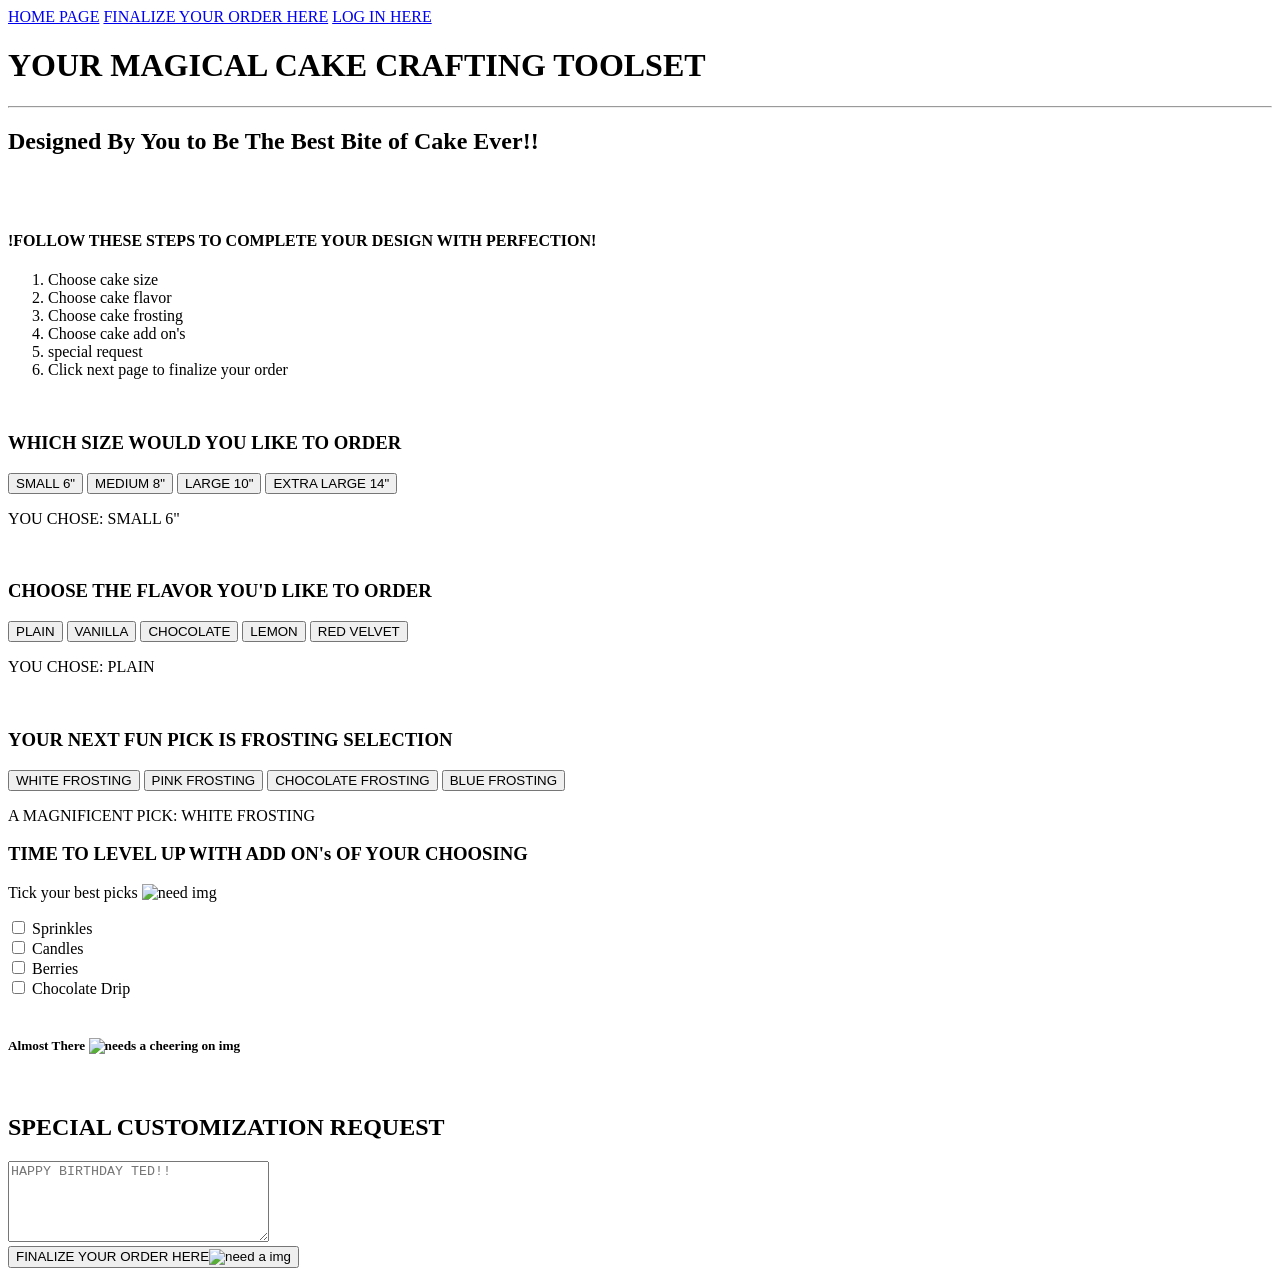
==== cake_design_setup.html @ e2c72420 "edits" ====
<!DOCTYPE html>
<html lang="en">
<head>
    <meta charset="UTF-8">
    <meta name="viewport" content="width=device-width, initial-scale=1.0">
    <title>Design Your Cake TOOLSET</title>
    <link rel="stylesheet" href="styles.css/stylesheet.css"/>
</head>
    <body>
<header>
        <nav>
            <a href="index_home_page.html">HOME PAGE</a>
            <a href="order_finalization.html">FINALIZE YOUR ORDER HERE</a>
            <a href="login_page.html">LOG IN HERE</a>
        </nav>
</header>
        <h1>YOUR MAGICAL CAKE CRAFTING TOOLSET</h1>
    <hr/>
    <h2>Designed By You to Be The Best Bite of Cake Ever!!</h2>
        <br/>
          <br/>
            <h4>!FOLLOW THESE STEPS TO COMPLETE YOUR DESIGN WITH PERFECTION!</h4>
        <ol>
            <li>Choose cake size</li>
            <li>Choose cake flavor</li>
            <li>Choose cake frosting</li>
            <li>Choose cake add on's</li>
            <li>special request</li>
            <li>Click next page to finalize your order</li>
        </ol>
            <br/>
                <!-- STEP 1: SIZE CLICK SELECTION -->
                <h3>WHICH SIZE WOULD YOU LIKE TO ORDER</h3>

        <form action="order_finalization.html" method="GET">

                <input type="hidden" id="sizeinput" name="cakesize" value="small">
                <button type="button" onclick="addsize('Small')">SMALL 6"</button>
                <button type="button" onclick="addsize('Medium')">MEDIUM 8"</button>
                <button type="button" onclick="addsize('Large')">LARGE 10"</button>
                <button type="button" onclick="addsize('Extra Large')">EXTRA LARGE 14"</button>
                 <p>YOU CHOSE: <span id="show-size">SMALL 6"</span></p>

            <br/>
                <!-- STEP 2: FLAVOR CLICK SELECTION -->
                  <h3> CHOOSE THE FLAVOR YOU'D LIKE TO ORDER</h3>

                <input type="hidden" id="flavorinput" name="cakeflavor" value="PLAIN">
                <button type="button" onclick="addflavor('plain')">PLAIN</button>
                <button type="button" onclick="addflavor('vanilla')">VANILLA</button>
                <button type="button" onclick="addflavor('chocolate')">CHOCOLATE</button>
                <button type="button" onclick="addflavor('lemon')">LEMON</button>
                <button type="button" onclick="addflavor('red velvet')">RED VELVET</button>
                <p>YOU CHOSE: <span id="show-flavor">PLAIN</span></p>

            <br/>
             <!-- STEP 3: FROSTING CLICK SELECTION -->
                 <h3>YOUR NEXT FUN PICK IS FROSTING SELECTION</h3>

                <input type="hidden" id="frostinginput" name="cakefrosting" value="White">
                <button type="button" onclick="addfrosting('White')">WHITE FROSTING</button>
                <button type="button" onclick="addfrosting('Pink')">PINK FROSTING</button>
                <button type="button" onclick="addfrosting('Chocolate')">CHOCOLATE FROSTING</button>
                <button type="button" onclick="addfrosting('Blue')">BLUE FROSTING</button>
                <p>A MAGNIFICENT PICK: <span id="show-frosting">WHITE FROSTING</span></p>



         <!-- STEP 4: CHECKBOX SELECTION FOR ADD ON's -->
                 <h3>TIME TO LEVEL UP WITH ADD ON's OF YOUR CHOOSING</h3>
            <p>Tick your best picks <img src="" alt="need img"></p>

               <input type="checkbox" id="sprinkles" name="setsprinkles" value="yes"/>
               <label for="sprinkles">Sprinkles</label><br>
               <input type="checkbox" id="candles" name="setcandles" value="yes"/>
               <label for="candles">Candles</label><br>
               <input type="checkbox" id="berries" name="setberries" value="yes"/>
               <label for="berries">Berries</label><br>
               <input type="checkbox" id="drip" name="setdrip" value="yes"/>
               <label for="drip">Chocolate Drip</label><br>

            <br/>
            <h5>Almost There <img src="" alt="needs a cheering on img"></h5><br/>

            <h2><label for="message">SPECIAL CUSTOMIZATION REQUEST</label></h2>
                 <textarea id="message" name="special_request" rows="5"
                 cols="30" maxlength="100" placeholder="HAPPY BIRTHDAY TED!!"></textarea>
                 <br>
                 <button type="submit">FINALIZE YOUR ORDER HERE<img src="" alt="need a img"></button>
        </form>
</body>
</html>
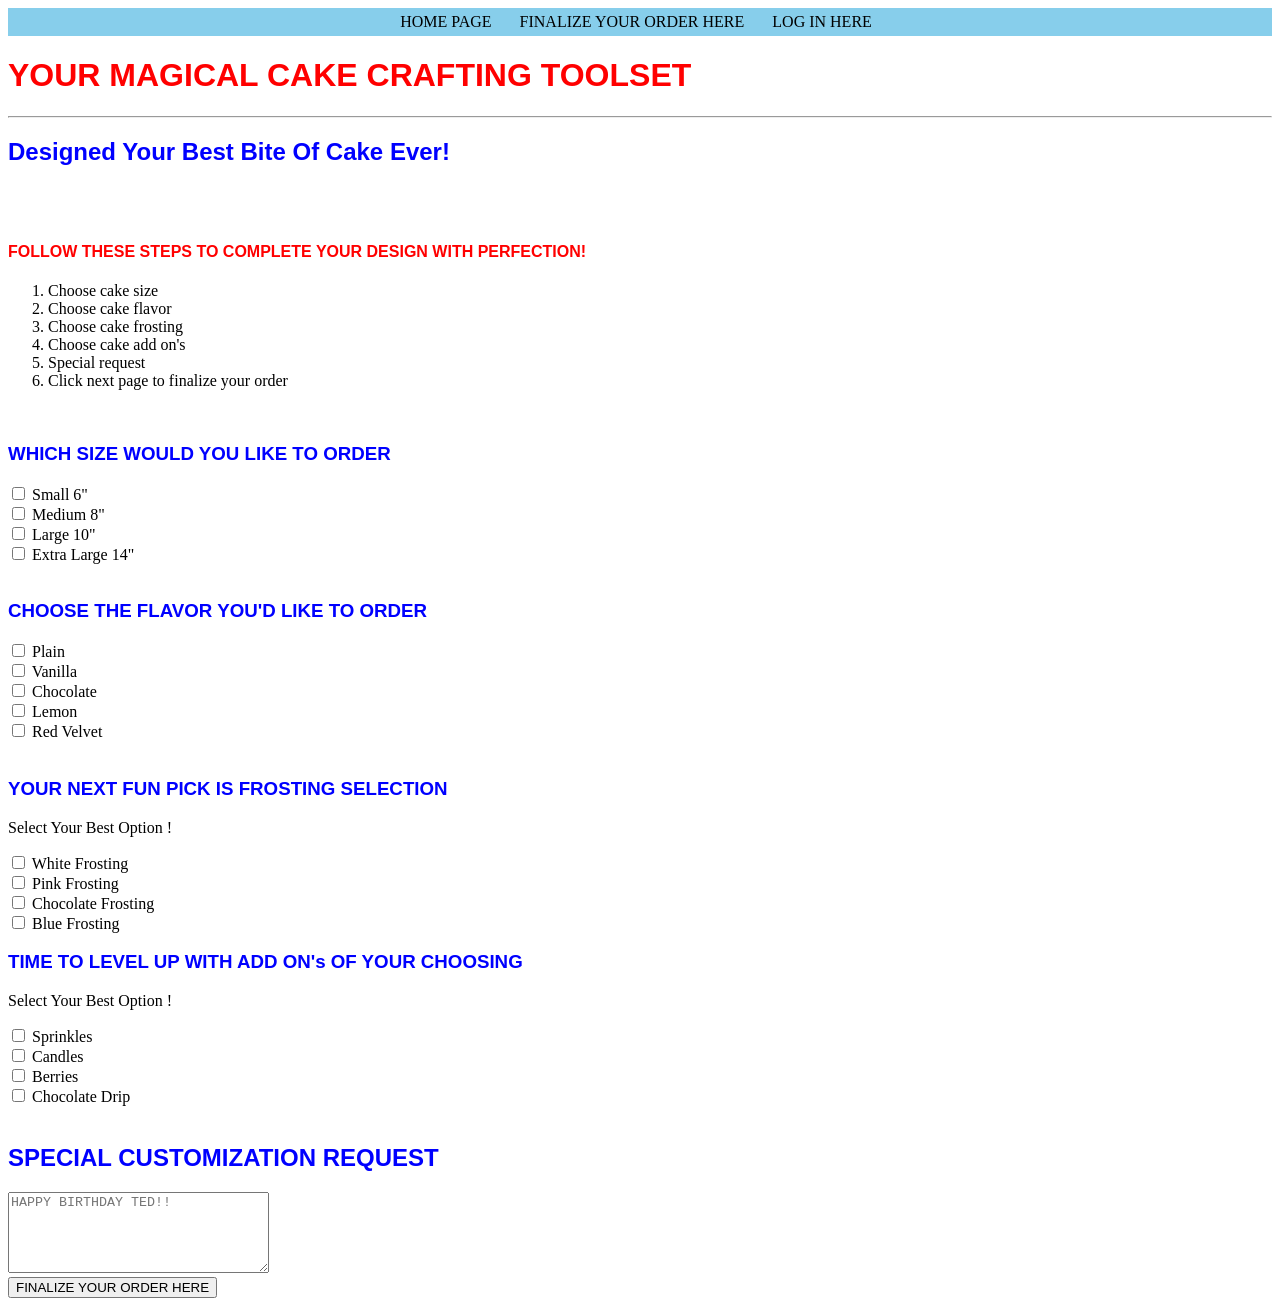
==== commit 6a791bdb: "Css changes" ====
--- a/cake_design_setup.html
+++ b/cake_design_setup.html
@@ -16,16 +16,16 @@
 </header>
         <h1>YOUR MAGICAL CAKE CRAFTING TOOLSET</h1>
     <hr/>
-    <h2>Designed By You to Be The Best Bite of Cake Ever!!</h2>
+    <h2>Designed Your Best Bite Of Cake Ever!</h2>
         <br/>
           <br/>
-            <h4>!FOLLOW THESE STEPS TO COMPLETE YOUR DESIGN WITH PERFECTION!</h4>
+            <h4>FOLLOW THESE STEPS TO COMPLETE YOUR DESIGN WITH PERFECTION!</h4>
         <ol>
             <li>Choose cake size</li>
             <li>Choose cake flavor</li>
             <li>Choose cake frosting</li>
             <li>Choose cake add on's</li>
-            <li>special request</li>
+            <li>Special request</li>
             <li>Click next page to finalize your order</li>
         </ol>
             <br/>
@@ -34,41 +34,49 @@
 
         <form action="order_finalization.html" method="GET">
 
-                <input type="hidden" id="sizeinput" name="cakesize" value="small">
-                <button type="button" onclick="addsize('Small')">SMALL 6"</button>
-                <button type="button" onclick="addsize('Medium')">MEDIUM 8"</button>
-                <button type="button" onclick="addsize('Large')">LARGE 10"</button>
-                <button type="button" onclick="addsize('Extra Large')">EXTRA LARGE 14"</button>
-                 <p>YOU CHOSE: <span id="show-size">SMALL 6"</span></p>
+              <input type="checkbox" id="small6" name="small6" value="yes"/>
+               <label for="small6">Small 6"</label><br>
+               <input type="checkbox" id="medium8" name="medium8" value="yes"/>
+               <label for="medium8">Medium 8"</label><br>
+               <input type="checkbox" id="large10" name="large10" value="yes"/>
+               <label for="large10">Large 10"</label><br>
+               <input type="checkbox" id="extralarge14" name="extralarge14" value="yes"/>
+               <label for="extralarge14">Extra Large 14"</label><br>
 
             <br/>
                 <!-- STEP 2: FLAVOR CLICK SELECTION -->
                   <h3> CHOOSE THE FLAVOR YOU'D LIKE TO ORDER</h3>
-
-                <input type="hidden" id="flavorinput" name="cakeflavor" value="PLAIN">
-                <button type="button" onclick="addflavor('plain')">PLAIN</button>
-                <button type="button" onclick="addflavor('vanilla')">VANILLA</button>
-                <button type="button" onclick="addflavor('chocolate')">CHOCOLATE</button>
-                <button type="button" onclick="addflavor('lemon')">LEMON</button>
-                <button type="button" onclick="addflavor('red velvet')">RED VELVET</button>
-                <p>YOU CHOSE: <span id="show-flavor">PLAIN</span></p>
-
+                <input type="checkbox" id="plain" name="plain" value="yes"/>
+               <label for="plain">Plain</label><br>
+               <input type="checkbox" id="vanilla" name="vanilla" value="yes"/>
+               <label for="vanilla">Vanilla</label><br>
+               <input type="checkbox" id="chocolate" name="chocolate" value="yes"/>
+               <label for="chocolate">Chocolate</label><br>
+               <input type="checkbox" id="lemon" name="lemon" value="yes"/>
+               <label for="lemon">Lemon</label><br>
+               <input type="checkbox" id="red velvet" name="red velvet" value="yes"/>
+               <label for="red velvet">Red Velvet</label><br>
+                
             <br/>
              <!-- STEP 3: FROSTING CLICK SELECTION -->
                  <h3>YOUR NEXT FUN PICK IS FROSTING SELECTION</h3>
+                  <p>Select Your Best Option !</p>
+                <input type="checkbox" id="white frosting" name="whitefrosting" value="yes"/>
+               <label for="whitefrosting">White Frosting</label><br>
+               <input type="checkbox" id="pinkfrosting" name="pinkfrosting" value="yes"/>
+               <label for="pinkfrosting">Pink Frosting</label><br>
+               <input type="checkbox" id="chocolatefrosting" name="chocolatefrosting" value="yes"/>
+               <label for="chocolatefrosting">Chocolate Frosting</label><br>
+               <input type="checkbox" id="bluefrosting" name="bluefrosting" value="yes"/>
+               <label for="bluefrosting">Blue Frosting</label><br>
+            
+               
 
-                <input type="hidden" id="frostinginput" name="cakefrosting" value="White">
-                <button type="button" onclick="addfrosting('White')">WHITE FROSTING</button>
-                <button type="button" onclick="addfrosting('Pink')">PINK FROSTING</button>
-                <button type="button" onclick="addfrosting('Chocolate')">CHOCOLATE FROSTING</button>
-                <button type="button" onclick="addfrosting('Blue')">BLUE FROSTING</button>
-                <p>A MAGNIFICENT PICK: <span id="show-frosting">WHITE FROSTING</span></p>
-
-
+    
 
          <!-- STEP 4: CHECKBOX SELECTION FOR ADD ON's -->
                  <h3>TIME TO LEVEL UP WITH ADD ON's OF YOUR CHOOSING</h3>
-            <p>Tick your best picks <img src="" alt="need img"></p>
+            <p>Select Your Best Option !</p>
 
                <input type="checkbox" id="sprinkles" name="setsprinkles" value="yes"/>
                <label for="sprinkles">Sprinkles</label><br>
@@ -80,13 +88,12 @@
                <label for="drip">Chocolate Drip</label><br>
 
             <br/>
-            <h5>Almost There <img src="" alt="needs a cheering on img"></h5><br/>
 
             <h2><label for="message">SPECIAL CUSTOMIZATION REQUEST</label></h2>
                  <textarea id="message" name="special_request" rows="5"
                  cols="30" maxlength="100" placeholder="HAPPY BIRTHDAY TED!!"></textarea>
                  <br>
-                 <button type="submit">FINALIZE YOUR ORDER HERE<img src="" alt="need a img"></button>
+                 <button type="submit">FINALIZE YOUR ORDER HERE</button>
         </form>
 </body>
 </html>
--- a/styles.css/stylesheet.css
+++ b/styles.css/stylesheet.css
@@ -0,0 +1,61 @@
+h1{
+    color:red;
+}
+h2{
+    color:blue;
+}
+
+h3{
+    color:blue;
+}
+
+h4{
+    color:red;
+}
+h5{
+    color:red;
+}
+
+h1,h2,h3,h4,h5,h6{
+    font-family:'Franklin Gothic Medium', 'Arial Narrow', Arial, sans-serif;
+}
+p{
+    font-family:'Courier New', Courier, monospace'
+}
+#banner{
+    background-color: skyblue;
+    padding-bottom: 5px;
+    padding-top: 5px;
+    text-align: center;
+}
+
+#nav a, nav a{
+             color:white;
+             text-decoration: none;
+}
+#banner p{
+    margin: 0;
+
+}
+#nav, nav {
+    background-color:skyblue;
+    padding:5px;
+    text-align: center;
+}
+
+#nav a, nav a{
+             color:black;
+             text-decoration: none;
+             font-size: medium;
+             margin-right: 8px;
+             padding: 8px;
+            }
+
+            #nav a:hover{
+            background-color:white;
+    
+            }
+             
+            nav a:hover{
+                background-color:white;
+            }
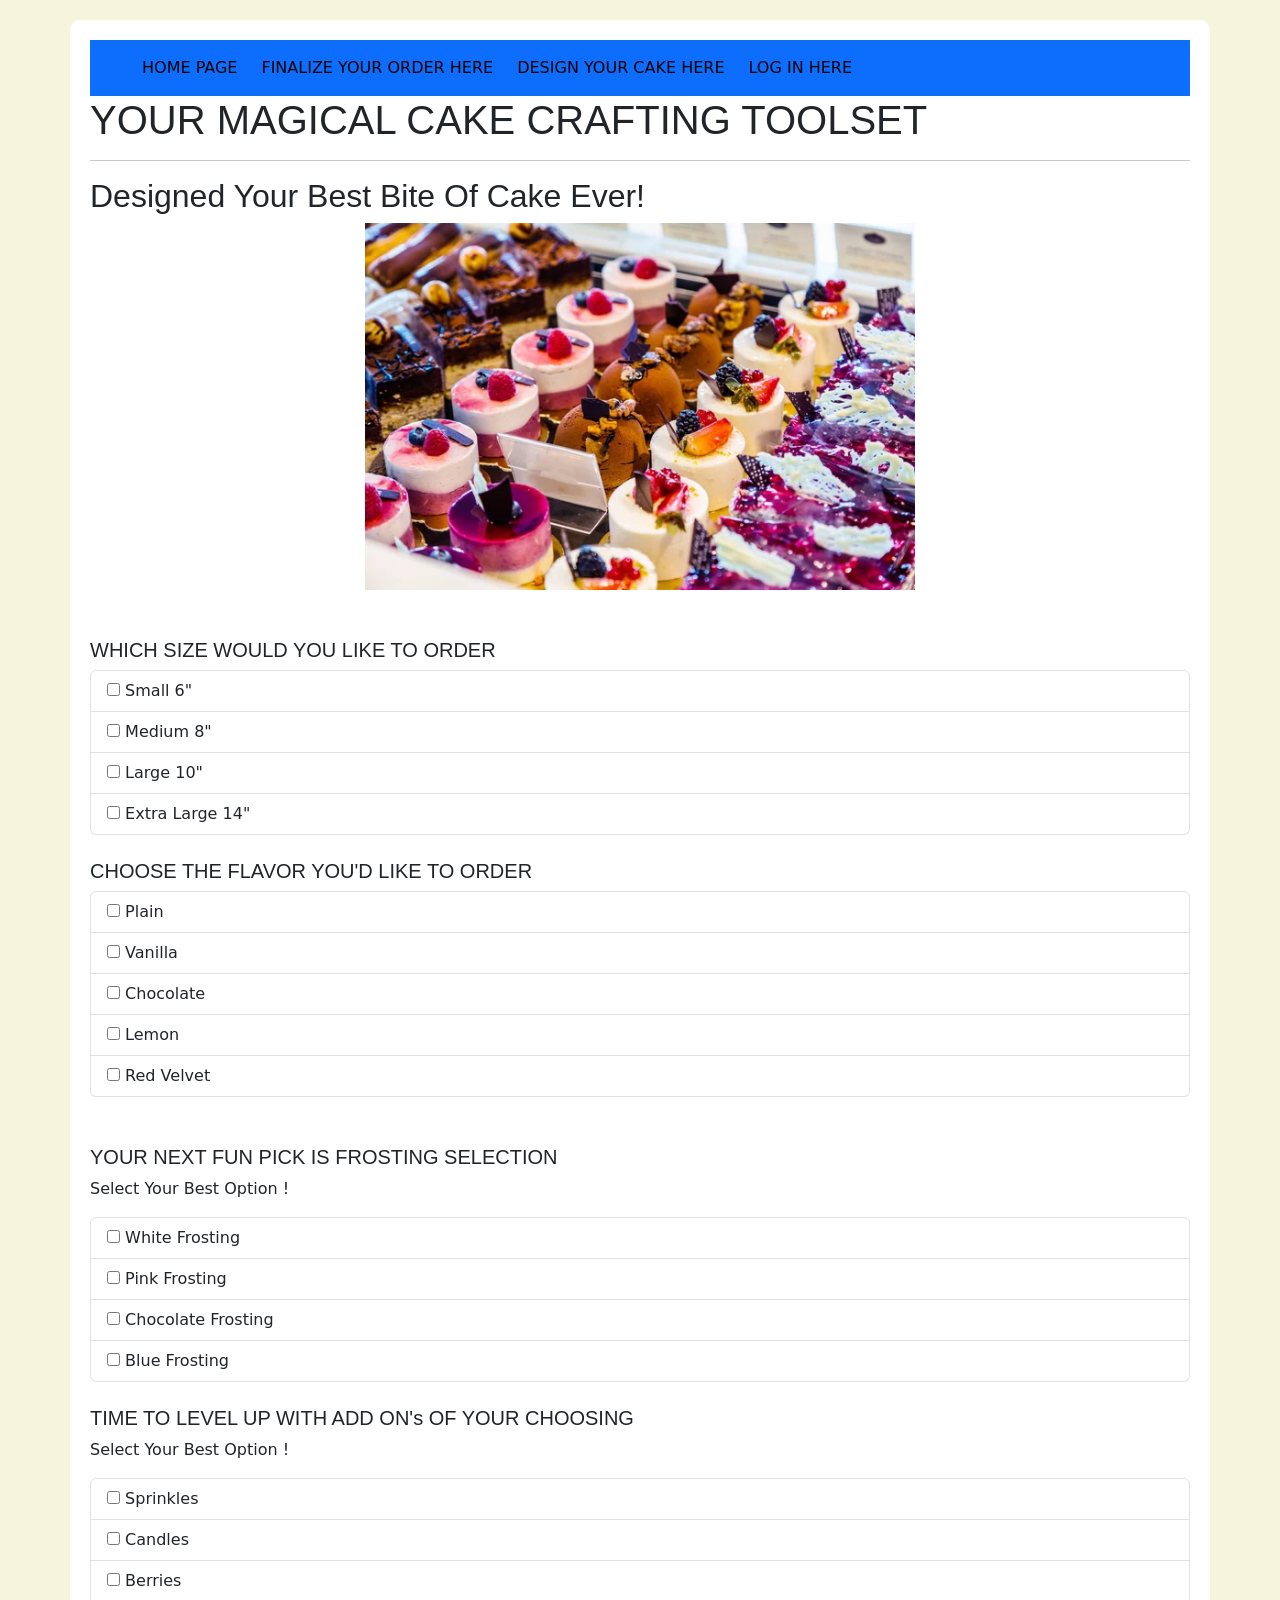
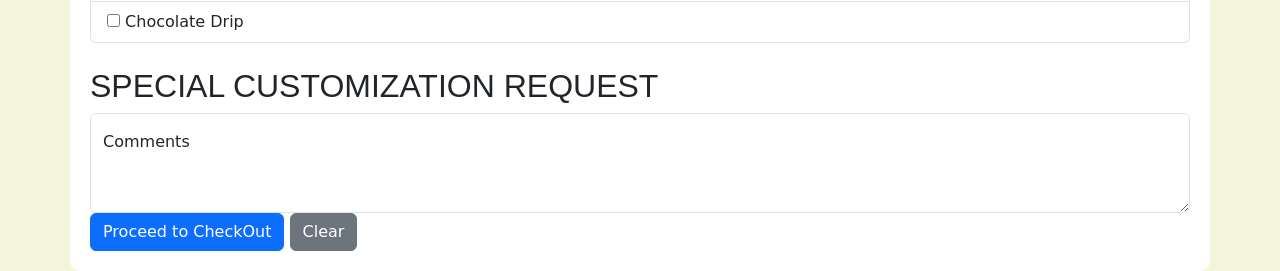
==== commit c9ed80f5: "Bootstraps Added" ====
--- a/cake_design_setup.html
+++ b/cake_design_setup.html
@@ -1,99 +1,176 @@
 <!DOCTYPE html>
 <html lang="en">
+
 <head>
     <meta charset="UTF-8">
     <meta name="viewport" content="width=device-width, initial-scale=1.0">
     <title>Design Your Cake TOOLSET</title>
-    <link rel="stylesheet" href="styles.css/stylesheet.css"/>
+    <link rel="stylesheet" href="styles.css/stylesheet.css" />
+    <link href="https://cdn.jsdelivr.net/npm/bootstrap@5.3.8/dist/css/bootstrap.min.css" rel="stylesheet"
+        integrity="sha384-sRIl4kxILFvY47J16cr9ZwB07vP4J8+LH7qKQnuqkuIAvNWLzeN8tE5YBujZqJLB" crossorigin="anonymous">
+    <script src="https://cdn.jsdelivr.net/npm/bootstrap@5.3.8/dist/js/bootstrap.bundle.min.js"
+        integrity="sha384-FKyoEForCGlyvwx9Hj09JcYn3nv7wiPVlz7YYwJrWVcXK/BmnVDxM+D2scQbITxI"
+        crossorigin="anonymous"></script>
 </head>
-    <body>
-<header>
-        <nav>
-            <a href="index_home_page.html">HOME PAGE</a>
-            <a href="order_finalization.html">FINALIZE YOUR ORDER HERE</a>
-            <a href="login_page.html">LOG IN HERE</a>
-        </nav>
-</header>
+
+<body style="background-color: beige">
+    <div class="container " style="background-color: white; padding: 20px; border-radius: 10px; margin-top: 20px;">
+        <header>
+            <nav class="navbar bg-primary navbar-expand-lg  " data-bs-theme="dark">
+
+                <div class="container-fluid">
+                    <a class="navbar-brand" href="#"></a>
+                    <button class="navbar-toggler" type="button" data-bs-toggle="collapse"
+                        data-bs-target="#navbarNavAltMarkup" aria-controls="navbarNavAltMarkup" aria-expanded="false"
+                        aria-label="Toggle navigation">
+                        <span class="navbar-toggler-icon"></span>
+                    </button>
+                    <div class="collapse navbar-collapse" id="navbarNavAltMarkup">
+                        <div class="navbar-nav">
+                            <a href="index_home_page.html">HOME PAGE</a>
+                            <a href="order_finalization.html">FINALIZE YOUR ORDER HERE</a>
+                            <a href="cake_design_setup.html">DESIGN YOUR CAKE HERE</a>
+                            <a href="login_page.html">LOG IN HERE</a>
+                        </div>
+                    </div>
+                </div>
+            </nav>
+
+        </header>
         <h1>YOUR MAGICAL CAKE CRAFTING TOOLSET</h1>
-    <hr/>
-    <h2>Designed Your Best Bite Of Cake Ever!</h2>
-        <br/>
-          <br/>
-            <h4>FOLLOW THESE STEPS TO COMPLETE YOUR DESIGN WITH PERFECTION!</h4>
-        <ol>
-            <li>Choose cake size</li>
-            <li>Choose cake flavor</li>
-            <li>Choose cake frosting</li>
-            <li>Choose cake add on's</li>
-            <li>Special request</li>
-            <li>Click next page to finalize your order</li>
-        </ol>
-            <br/>
-                <!-- STEP 1: SIZE CLICK SELECTION -->
-                <h3>WHICH SIZE WOULD YOU LIKE TO ORDER</h3>
+        <hr />
+        <h2>Designed Your Best Bite Of Cake Ever!</h2>
+
+        <img src="img/cimg.jpg" alt="Cake Design Toolset" class="img-fluid" />
+        <br />
+
+        <br />
+        <!-- STEP 1: SIZE CLICK SELECTION -->
+        <h5>WHICH SIZE WOULD YOU LIKE TO ORDER</h5>
 
         <form action="order_finalization.html" method="GET">
 
-              <input type="checkbox" id="small6" name="small6" value="yes"/>
-               <label for="small6">Small 6"</label><br>
-               <input type="checkbox" id="medium8" name="medium8" value="yes"/>
-               <label for="medium8">Medium 8"</label><br>
-               <input type="checkbox" id="large10" name="large10" value="yes"/>
-               <label for="large10">Large 10"</label><br>
-               <input type="checkbox" id="extralarge14" name="extralarge14" value="yes"/>
-               <label for="extralarge14">Extra Large 14"</label><br>
+            <ul class="list-group">
+                <li class="list-group-item">
+                    <input type="checkbox" id="small6" name="small6" value="yes" />
+                    <label for="small6">Small 6"</label><br>
+                </li>
+                <li class="list-group-item">
+                    <input type="checkbox" id="medium8" name="medium8" value="yes" />
+                    <label for="medium8">Medium 8"</label><br>
+                </li>
+                <li class="list-group-item">
+                    <input type="checkbox" id="large10" name="large10" value="yes" />
+                    <label for="large10">Large 10"</label><br>
+                </li>
+                <li class="list-group-item">
+                    <input type="checkbox" id="extralarge14" name="extralarge14" value="yes" />
+                    <label for="extralarge14">Extra Large 14"</label><br>
+                </li>
+            </ul>
 
-            <br/>
-                <!-- STEP 2: FLAVOR CLICK SELECTION -->
-                  <h3> CHOOSE THE FLAVOR YOU'D LIKE TO ORDER</h3>
-                <input type="checkbox" id="plain" name="plain" value="yes"/>
-               <label for="plain">Plain</label><br>
-               <input type="checkbox" id="vanilla" name="vanilla" value="yes"/>
-               <label for="vanilla">Vanilla</label><br>
-               <input type="checkbox" id="chocolate" name="chocolate" value="yes"/>
-               <label for="chocolate">Chocolate</label><br>
-               <input type="checkbox" id="lemon" name="lemon" value="yes"/>
-               <label for="lemon">Lemon</label><br>
-               <input type="checkbox" id="red velvet" name="red velvet" value="yes"/>
-               <label for="red velvet">Red Velvet</label><br>
-                
-            <br/>
-             <!-- STEP 3: FROSTING CLICK SELECTION -->
-                 <h3>YOUR NEXT FUN PICK IS FROSTING SELECTION</h3>
-                  <p>Select Your Best Option !</p>
-                <input type="checkbox" id="white frosting" name="whitefrosting" value="yes"/>
-               <label for="whitefrosting">White Frosting</label><br>
-               <input type="checkbox" id="pinkfrosting" name="pinkfrosting" value="yes"/>
-               <label for="pinkfrosting">Pink Frosting</label><br>
-               <input type="checkbox" id="chocolatefrosting" name="chocolatefrosting" value="yes"/>
-               <label for="chocolatefrosting">Chocolate Frosting</label><br>
-               <input type="checkbox" id="bluefrosting" name="bluefrosting" value="yes"/>
-               <label for="bluefrosting">Blue Frosting</label><br>
-            
-               
 
-    
 
-         <!-- STEP 4: CHECKBOX SELECTION FOR ADD ON's -->
-                 <h3>TIME TO LEVEL UP WITH ADD ON's OF YOUR CHOOSING</h3>
+            <br />
+            <!-- STEP 2: FLAVOR CLICK SELECTION -->
+            <h5> CHOOSE THE FLAVOR YOU'D LIKE TO ORDER</h5>
+
+            <ul class="list-group">
+                <li class="list-group-item">
+                    <input type="checkbox" id="plain" name="plain" value="yes" />
+                    <label for="plain">Plain</label><br>
+                </li>
+                <li class="list-group-item">
+                    <input type="checkbox" id="vanilla" name="vanilla" value="yes" />
+                    <label for="vanilla">Vanilla</label><br>
+                </li>
+                <li class="list-group-item">
+                    <input type="checkbox" id="chocolate" name="chocolate" value="yes" />
+                    <label for="chocolate">Chocolate</label><br>
+                </li>
+                <li class="list-group-item">
+                    <input type="checkbox" id="lemon" name="lemon" value="yes" />
+                    <label for="lemon">Lemon</label><br>
+                </li>
+                <li class="list-group-item">
+                    <input type="checkbox" id="red velvet" name="red velvet" value="yes" />
+                    <label for="red velvet">Red Velvet</label><br>
+                </li>
+
+            </ul>
+
+            <br />
+            <br />
+
+            <!-- STEP 3: FROSTING CLICK SELECTION -->
+            <h5>YOUR NEXT FUN PICK IS FROSTING SELECTION</h5>
+            <p>Select Your Best Option !</p>
+            <ul class="list-group">
+                <li class="list-group-item">
+                    <input type="checkbox" id="white frosting" name="whitefrosting" value="yes" />
+                    <label for="whitefrosting">White Frosting</label><br>
+                </li>
+                <li class="list-group-item">
+                    <input type="checkbox" id="pinkfrosting" name="pinkfrosting" value="yes" />
+                    <label for="pinkfrosting">Pink Frosting</label><br>
+                </li>
+                <li class="list-group-item">
+                    <input type="checkbox" id="chocolatefrosting" name="chocolatefrosting" value="yes" />
+                    <label for="chocolatefrosting">Chocolate Frosting</label><br>
+                </li>
+                <li class="list-group-item">
+                    <input type="checkbox" id="bluefrosting" name="bluefrosting" value="yes" />
+                    <label for="bluefrosting">Blue Frosting</label><br>
+                </li>
+
+            </ul>
+
+            <br />
+
+
+            <!-- STEP 4: CHECKBOX SELECTION FOR ADD ON's -->
+            <h5>TIME TO LEVEL UP WITH ADD ON's OF YOUR CHOOSING</h5>
             <p>Select Your Best Option !</p>
 
-               <input type="checkbox" id="sprinkles" name="setsprinkles" value="yes"/>
-               <label for="sprinkles">Sprinkles</label><br>
-               <input type="checkbox" id="candles" name="setcandles" value="yes"/>
-               <label for="candles">Candles</label><br>
-               <input type="checkbox" id="berries" name="setberries" value="yes"/>
-               <label for="berries">Berries</label><br>
-               <input type="checkbox" id="drip" name="setdrip" value="yes"/>
-               <label for="drip">Chocolate Drip</label><br>
+            <ul class="list-group">
+                <li class="list-group-item">
+                    <input type="checkbox" id="sprinkles" name="setsprinkles" value="yes" />
+                    <label for="sprinkles">Sprinkles</label><br>
+                </li>
+                <li class="list-group-item">
+                    <input type="checkbox" id="candles" name="setcandles" value="yes" />
+                    <label for="candles">Candles</label><br>
+                </li>
+                <li class="list-group-item">
+                    <input type="checkbox" id="berries" name="setberries" value="yes" />
+                    <label for="berries">Berries</label><br>
+                </li>
+                <li class="list-group-item">
+                    <input type="checkbox" id="drip" name="setdrip" value="yes" />
+                    <label for="drip">Chocolate Drip</label><br>
+                </li>
+            </ul>
 
-            <br/>
+
+
+
+
+            <br />
 
             <h2><label for="message">SPECIAL CUSTOMIZATION REQUEST</label></h2>
-                 <textarea id="message" name="special_request" rows="5"
-                 cols="30" maxlength="100" placeholder="HAPPY BIRTHDAY TED!!"></textarea>
-                 <br>
-                 <button type="submit">FINALIZE YOUR ORDER HERE</button>
+          
+            <div class="form-floating">
+                <textarea class="form-control" placeholder="Leave a comment here" id="floatingTextarea2"
+                    style="height: 100px"></textarea>
+                <label for="floatingTextarea2">Comments</label>
+            </div>
+            
+            <div class="d-grid gap-2 d-md-flex justify-content-md-end"></div>
+            <button type="submit" class="btn btn-primary">Proceed to CheckOut</button>
+             <button type="button" onclick="ClearForm()" class="btn btn-secondary">Clear</button>
+
         </form>
+    </div>
 </body>
+
 </html>
--- a/styles.css/stylesheet.css
+++ b/styles.css/stylesheet.css
@@ -8,6 +8,7 @@
 h3{
     color:blue;
 }
+
 
 h4{
     color:red;
@@ -29,8 +30,23 @@
     text-align: center;
 }
 
+img{
+    display: block;
+    margin-left: auto;
+    margin-right: auto;
+    width: 50%;
+}
+
+#carouselExample{
+    width: 80%;
+    height: auto;
+    display: block;
+    margin-left: auto;
+    margin-right: auto;
+}
+
 #nav a, nav a{
-             color:white;
+             color:rgb(187, 27, 27);
              text-decoration: none;
 }
 #banner p{
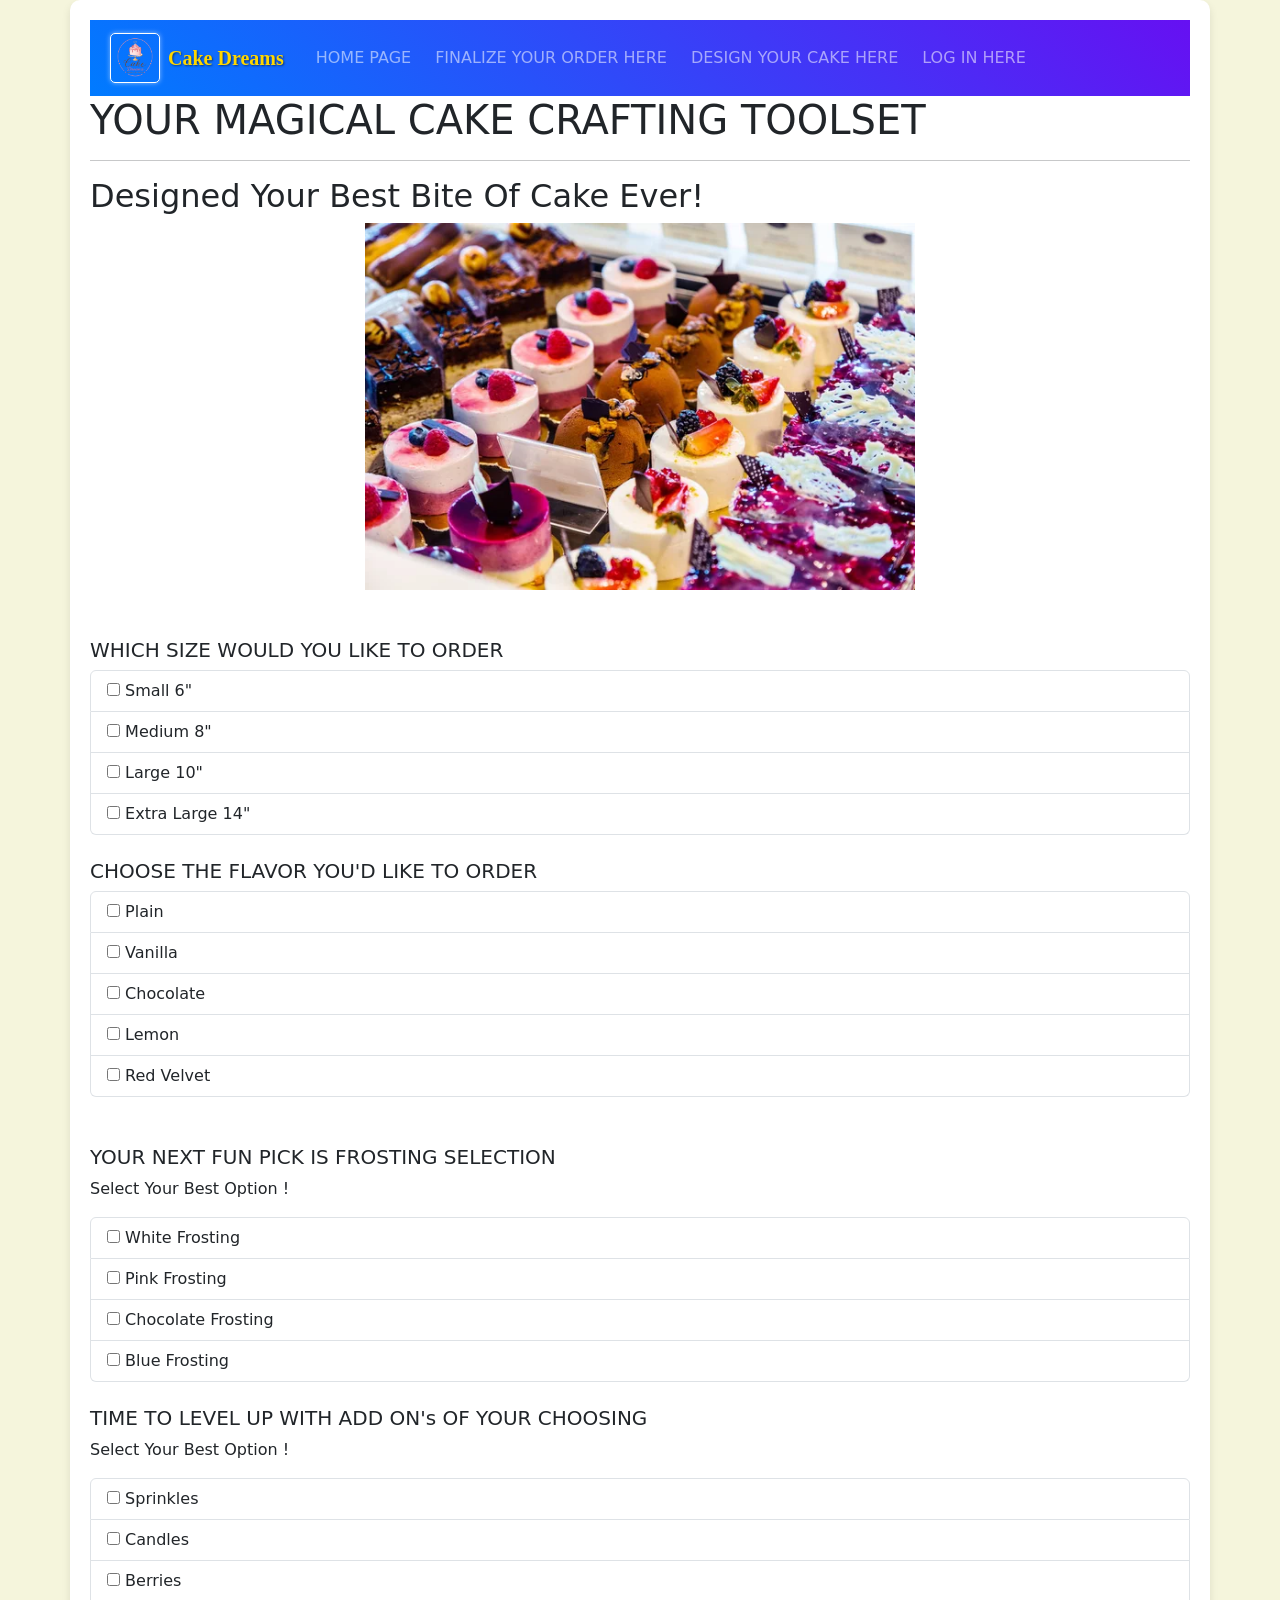
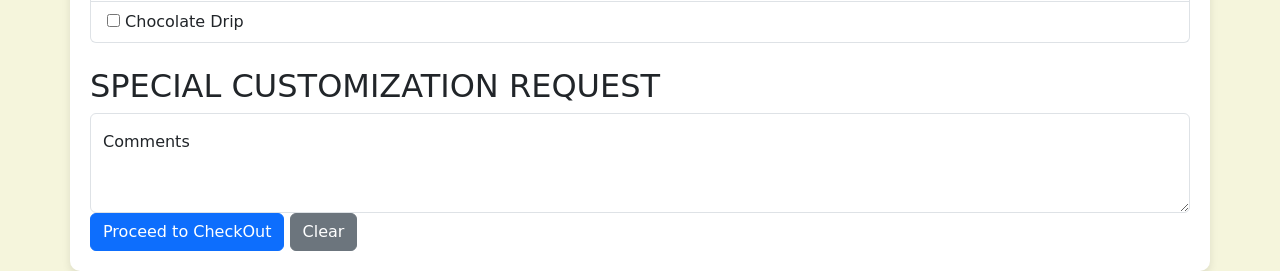
==== commit 9f7ec817: "bootstrap changes Co-authored-by: Copilot <copilot@github.com>" ====
--- a/cake_design_setup.html
+++ b/cake_design_setup.html
@@ -14,12 +14,15 @@
 </head>
 
 <body style="background-color: beige">
-    <div class="container " style="background-color: white; padding: 20px; border-radius: 10px; margin-top: 20px;">
+    <div class="container " style="background-color: white; padding: 20px; border-radius: 10px; box-shadow: 0 4px 8px rgba(0,0,0,0.1);">
         <header>
-            <nav class="navbar bg-primary navbar-expand-lg  " data-bs-theme="dark">
+            <nav class="navbar navbar-expand-lg  " data-bs-theme="dark" style="background: linear-gradient(45deg, #007bff, #6610f2);">
 
                 <div class="container-fluid">
-                    <a class="navbar-brand" href="#"></a>
+                    <a class="navbar-brand d-flex align-items-center" href="#">
+                        <img src="img/cakelogo.png" alt="Cake Dreams Logo" width="50" height="50" class="me-2" style="border: 1px solid #fff; border-radius: 5px; box-shadow: 0 0 5px rgba(255,255,255,0.5); display: inline-block;">
+                        <span style="font-weight: bold; font-family: 'Brush Script MT', cursive; color: #FFD700; text-shadow: 1px 1px 2px rgba(0,0,0,0.5);">Cake Dreams</span>
+                    </a>
                     <button class="navbar-toggler" type="button" data-bs-toggle="collapse"
                         data-bs-target="#navbarNavAltMarkup" aria-controls="navbarNavAltMarkup" aria-expanded="false"
                         aria-label="Toggle navigation">
@@ -27,17 +30,18 @@
                     </button>
                     <div class="collapse navbar-collapse" id="navbarNavAltMarkup">
                         <div class="navbar-nav">
-                            <a href="index_home_page.html">HOME PAGE</a>
-                            <a href="order_finalization.html">FINALIZE YOUR ORDER HERE</a>
-                            <a href="cake_design_setup.html">DESIGN YOUR CAKE HERE</a>
-                            <a href="login_page.html">LOG IN HERE</a>
+                            <a class="nav-link" href="index_home_page.html">HOME PAGE</a>
+                            <a class="nav-link" href="order_finalization.html">FINALIZE YOUR ORDER HERE</a>
+                            <a class="nav-link" href="cake_design_setup.html">DESIGN YOUR CAKE HERE</a>
+                            <a class="nav-link" href="login_page.html">LOG IN HERE</a>
                         </div>
                     </div>
                 </div>
             </nav>
 
         </header>
-        <h1>YOUR MAGICAL CAKE CRAFTING TOOLSET</h1>
+        <h1>YOUR MAGICAL CAKE CRAFTING TOOLSET </h1>
+        
         <hr />
         <h2>Designed Your Best Bite Of Cake Ever!</h2>
 
--- a/styles.css/stylesheet.css
+++ b/styles.css/stylesheet.css
@@ -18,10 +18,10 @@
 }
 
 h1,h2,h3,h4,h5,h6{
-    font-family:'Franklin Gothic Medium', 'Arial Narrow', Arial, sans-serif;
+    font-family: system-ui, -apple-system, "Segoe UI", Roboto, "Helvetica Neue", Arial, "Noto Sans", "Liberation Sans", sans-serif, "Apple Color Emoji", "Segoe UI Emoji", "Segoe UI Symbol", "Noto Color Emoji";
 }
 p{
-    font-family:'Courier New', Courier, monospace'
+    font-family: system-ui, -apple-system, "Segoe UI", Roboto, "Helvetica Neue", Arial, "Noto Sans", "Liberation Sans", sans-serif, "Apple Color Emoji", "Segoe UI Emoji", "Segoe UI Symbol", "Noto Color Emoji";
 }
 #banner{
     background-color: skyblue;
@@ -38,7 +38,7 @@
 }
 
 #carouselExample{
-    width: 80%;
+    width: 100%;
     height: auto;
     display: block;
     margin-left: auto;
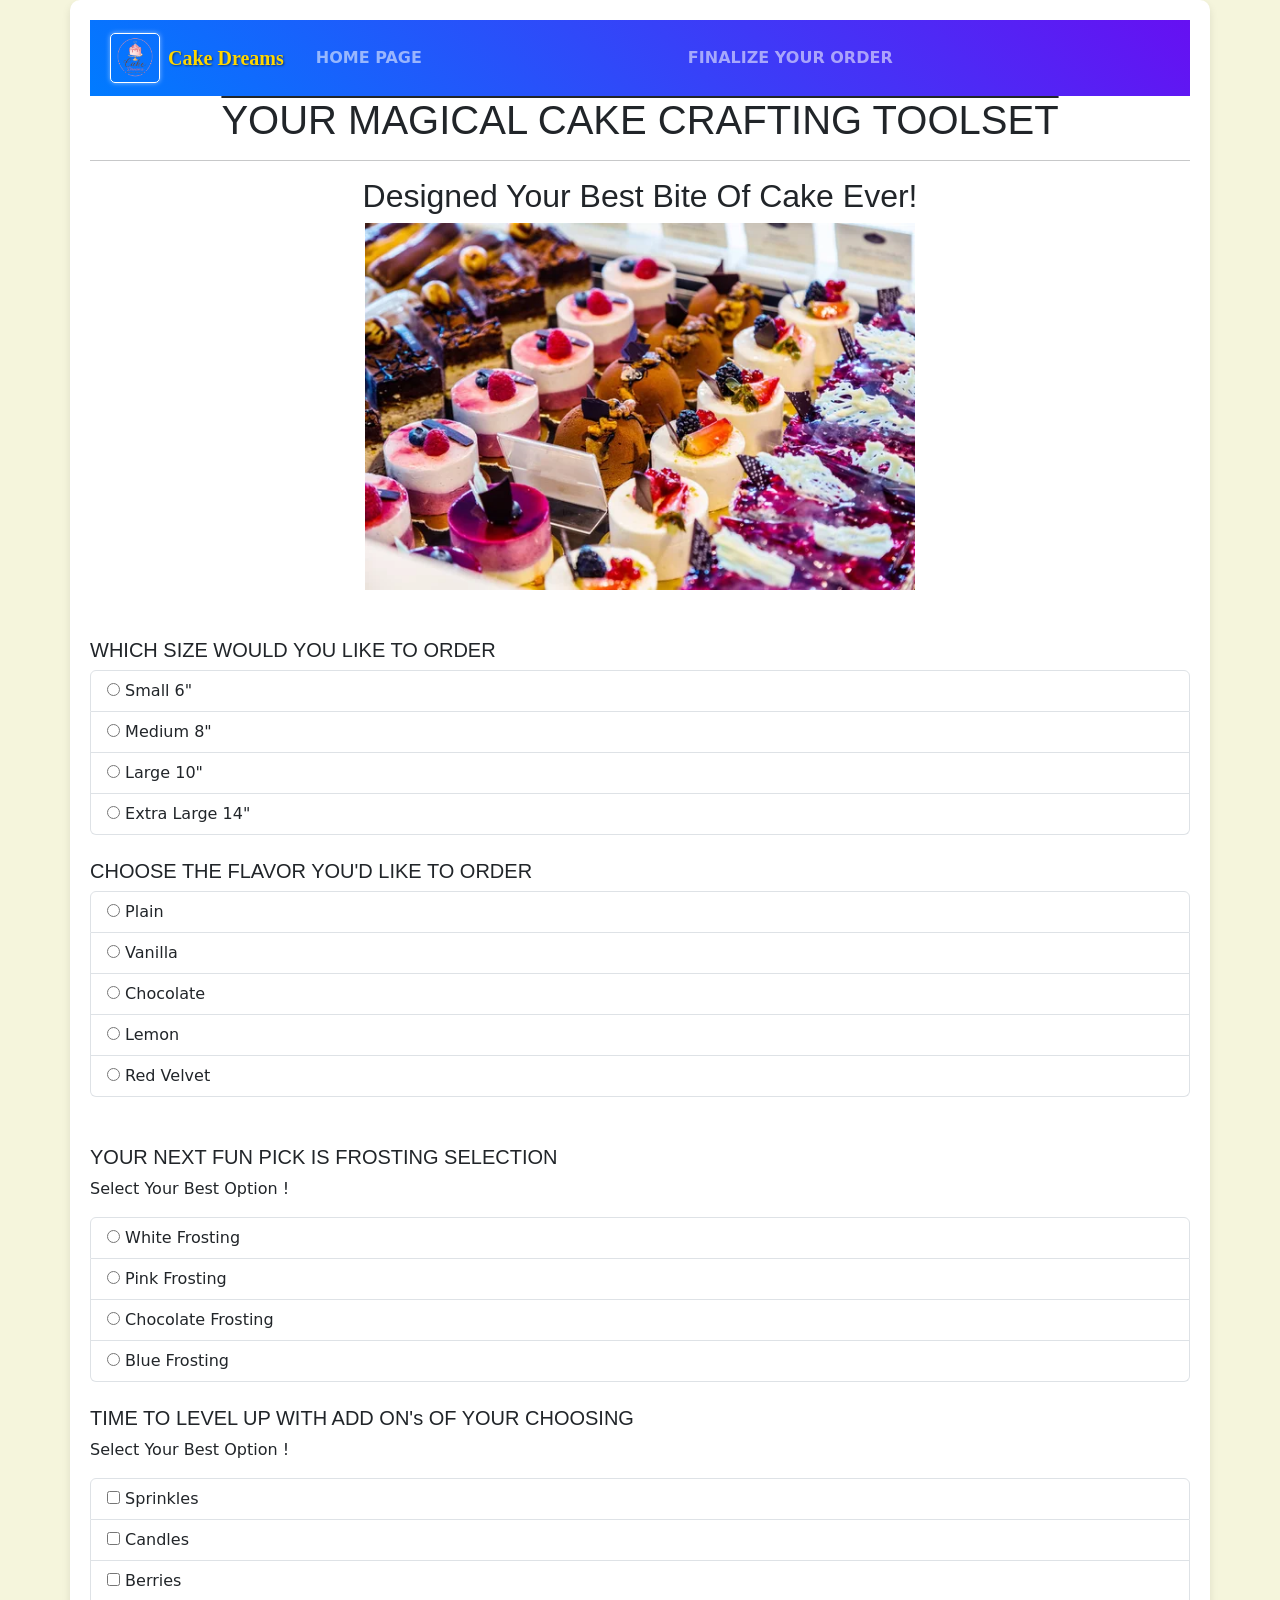
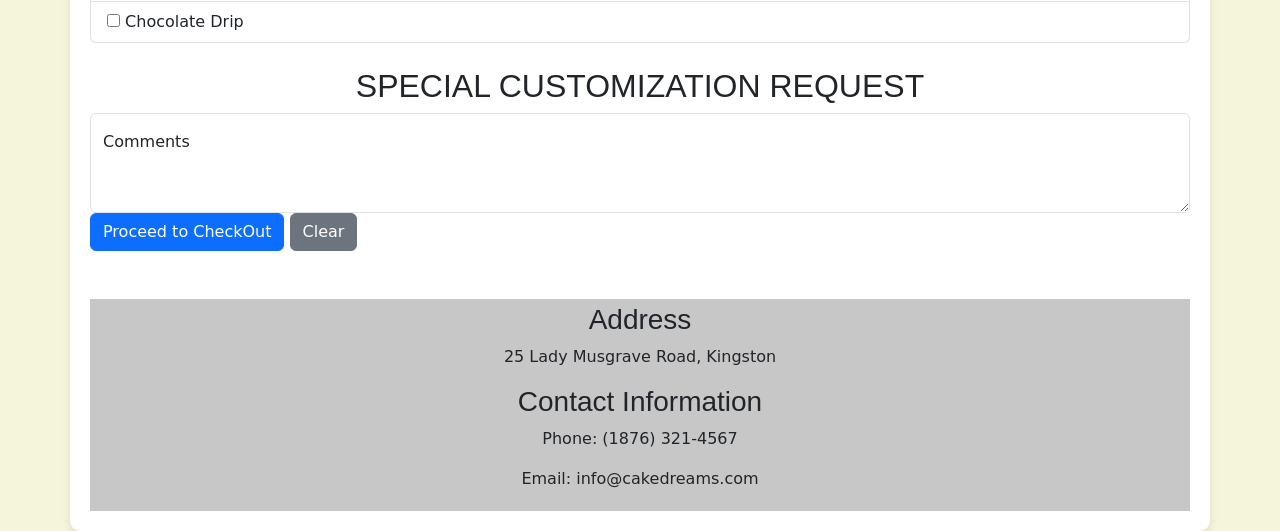
==== commit 18ae72cc: "updatejava updatecss editallpages refineloginpage coupleminorfixes" ====
--- a/cake_design_setup.html
+++ b/cake_design_setup.html
@@ -14,14 +14,19 @@
 </head>
 
 <body style="background-color: beige">
-    <div class="container " style="background-color: white; padding: 20px; border-radius: 10px; box-shadow: 0 4px 8px rgba(0,0,0,0.1);">
+    <div class="container "
+        style="background-color: white; padding: 20px; border-radius: 10px; box-shadow: 0 4px 8px rgba(0,0,0,0.1);">
         <header>
-            <nav class="navbar navbar-expand-lg  " data-bs-theme="dark" style="background: linear-gradient(45deg, #007bff, #6610f2);">
+            <nav class="navbar navbar-expand-lg  " data-bs-theme="dark"
+                style="background: linear-gradient(45deg, #007bff, #6610f2);">
 
                 <div class="container-fluid">
                     <a class="navbar-brand d-flex align-items-center" href="#">
-                        <img src="img/cakelogo.png" alt="Cake Dreams Logo" width="50" height="50" class="me-2" style="border: 1px solid #fff; border-radius: 5px; box-shadow: 0 0 5px rgba(255,255,255,0.5); display: inline-block;">
-                        <span style="font-weight: bold; font-family: 'Brush Script MT', cursive; color: #FFD700; text-shadow: 1px 1px 2px rgba(0,0,0,0.5);">Cake Dreams</span>
+                        <img src="img/cakelogo.png" alt="Cake Dreams Logo" width="50" height="50" class="me-2"
+                            style="border: 1px solid #fff; border-radius: 5px; box-shadow: 0 0 5px rgba(255,255,255,0.5); display: inline-block;">
+                        <span
+                            style="font-weight: bold; font-family: 'Brush Script MT', cursive; color: #FFD700; text-shadow: 1px 1px 2px rgba(0,0,0,0.5);">Cake
+                            Dreams</span>
                     </a>
                     <button class="navbar-toggler" type="button" data-bs-toggle="collapse"
                         data-bs-target="#navbarNavAltMarkup" aria-controls="navbarNavAltMarkup" aria-expanded="false"
@@ -31,9 +36,7 @@
                     <div class="collapse navbar-collapse" id="navbarNavAltMarkup">
                         <div class="navbar-nav">
                             <a class="nav-link" href="index_home_page.html">HOME PAGE</a>
-                            <a class="nav-link" href="order_finalization.html">FINALIZE YOUR ORDER HERE</a>
-                            <a class="nav-link" href="cake_design_setup.html">DESIGN YOUR CAKE HERE</a>
-                            <a class="nav-link" href="login_page.html">LOG IN HERE</a>
+                            <a class="nav-link" href="order_finalization.html">FINALIZE YOUR ORDER</a>
                         </div>
                     </div>
                 </div>
@@ -41,7 +44,7 @@
 
         </header>
         <h1>YOUR MAGICAL CAKE CRAFTING TOOLSET </h1>
-        
+
         <hr />
         <h2>Designed Your Best Bite Of Cake Ever!</h2>
 
@@ -56,19 +59,19 @@
 
             <ul class="list-group">
                 <li class="list-group-item">
-                    <input type="checkbox" id="small6" name="small6" value="yes" />
+                    <input type="radio" id="small6" name="cakesize" value="Small 6" />
                     <label for="small6">Small 6"</label><br>
                 </li>
                 <li class="list-group-item">
-                    <input type="checkbox" id="medium8" name="medium8" value="yes" />
+                    <input type="radio" id="medium8" name="cakesize" value="Medium 8" />
                     <label for="medium8">Medium 8"</label><br>
                 </li>
                 <li class="list-group-item">
-                    <input type="checkbox" id="large10" name="large10" value="yes" />
+                    <input type="radio" id="large10" name="cakesize" value="Large 10" />
                     <label for="large10">Large 10"</label><br>
                 </li>
                 <li class="list-group-item">
-                    <input type="checkbox" id="extralarge14" name="extralarge14" value="yes" />
+                    <input type="radio" id="extralarge14" name="cakesize" value="Extra Large 14" />
                     <label for="extralarge14">Extra Large 14"</label><br>
                 </li>
             </ul>
@@ -81,24 +84,24 @@
 
             <ul class="list-group">
                 <li class="list-group-item">
-                    <input type="checkbox" id="plain" name="plain" value="yes" />
+                    <input type="radio" id="plain" name="cakeflavour" value="Plain" />
                     <label for="plain">Plain</label><br>
                 </li>
                 <li class="list-group-item">
-                    <input type="checkbox" id="vanilla" name="vanilla" value="yes" />
+                    <input type="radio" id="vanilla" name="cakeflavour" value="Vanilla" />
                     <label for="vanilla">Vanilla</label><br>
                 </li>
                 <li class="list-group-item">
-                    <input type="checkbox" id="chocolate" name="chocolate" value="yes" />
+                    <input type="radio" id="chocolate" name="cakeflavour" value="Chocolate" />
                     <label for="chocolate">Chocolate</label><br>
                 </li>
                 <li class="list-group-item">
-                    <input type="checkbox" id="lemon" name="lemon" value="yes" />
+                    <input type="radio" id="lemon" name="cakeflavour" value="Lemon" />
                     <label for="lemon">Lemon</label><br>
                 </li>
                 <li class="list-group-item">
-                    <input type="checkbox" id="red velvet" name="red velvet" value="yes" />
-                    <label for="red velvet">Red Velvet</label><br>
+                    <input type="radio" id="redvelvet" name="cakeflavour" value="Red Velvet" />
+                    <label for="redvelvet">Red Velvet</label><br>
                 </li>
 
             </ul>
@@ -111,19 +114,19 @@
             <p>Select Your Best Option !</p>
             <ul class="list-group">
                 <li class="list-group-item">
-                    <input type="checkbox" id="white frosting" name="whitefrosting" value="yes" />
+                    <input type="radio" id="whitefrosting" name="cakefrosting" value="White" />
                     <label for="whitefrosting">White Frosting</label><br>
                 </li>
                 <li class="list-group-item">
-                    <input type="checkbox" id="pinkfrosting" name="pinkfrosting" value="yes" />
+                    <input type="radio" id="pinkfrosting" name="cakefrosting" value="Pink" />
                     <label for="pinkfrosting">Pink Frosting</label><br>
                 </li>
                 <li class="list-group-item">
-                    <input type="checkbox" id="chocolatefrosting" name="chocolatefrosting" value="yes" />
+                    <input type="radio" id="chocolatefrosting" name="cakefrosting" value="Chocolate" />
                     <label for="chocolatefrosting">Chocolate Frosting</label><br>
                 </li>
                 <li class="list-group-item">
-                    <input type="checkbox" id="bluefrosting" name="bluefrosting" value="yes" />
+                    <input type="radio" id="bluefrosting" name="cakefrosting" value="Blue" />
                     <label for="bluefrosting">Blue Frosting</label><br>
                 </li>
 
@@ -162,18 +165,30 @@
             <br />
 
             <h2><label for="message">SPECIAL CUSTOMIZATION REQUEST</label></h2>
-          
+
             <div class="form-floating">
                 <textarea class="form-control" placeholder="Leave a comment here" id="floatingTextarea2"
-                    style="height: 100px"></textarea>
+                    name="customization" style="height: 100px"></textarea>
                 <label for="floatingTextarea2">Comments</label>
             </div>
-            
+
             <div class="d-grid gap-2 d-md-flex justify-content-md-end"></div>
             <button type="submit" class="btn btn-primary">Proceed to CheckOut</button>
-             <button type="button" onclick="ClearForm()" class="btn btn-secondary">Clear</button>
+            <button type="button" onclick="ClearCakeForm()" class="btn btn-secondary">Clear</button>
 
         </form>
+        <footer class="bg-light text-center text-lg-start mt-5">
+            <div class="text-center p-1" style="background-color: rgba(0, 0, 0, 0.2);">
+                <h3>Address</h3>
+                <p>25 Lady Musgrave Road, Kingston</p>
+                <h3>Contact Information</h3>
+                <p>Phone: (1876) 321-4567</p>
+                <p>Email: info@cakedreams.com</p>
+                <div>
+            </footer>
+                    <script src="javascript/websitejavascript.js"></script>
+                </div>
+            </div>
     </div>
 </body>
 
--- a/styles.css/stylesheet.css
+++ b/styles.css/stylesheet.css
@@ -1,8 +1,11 @@
 h1{
     color:red;
+    text-align: center;
+    text-decoration: overline;
 }
 h2{
     color:blue;
+    text-align: center;
 }
 
 h3{
@@ -18,7 +21,7 @@
 }
 
 h1,h2,h3,h4,h5,h6{
-    font-family: system-ui, -apple-system, "Segoe UI", Roboto, "Helvetica Neue", Arial, "Noto Sans", "Liberation Sans", sans-serif, "Apple Color Emoji", "Segoe UI Emoji", "Segoe UI Symbol", "Noto Color Emoji";
+    font-family: 'Franklin Gothic Medium', 'Arial Narrow', Arial, sans-serif
 }
 p{
     font-family: system-ui, -apple-system, "Segoe UI", Roboto, "Helvetica Neue", Arial, "Noto Sans", "Liberation Sans", sans-serif, "Apple Color Emoji", "Segoe UI Emoji", "Segoe UI Symbol", "Noto Color Emoji";
@@ -28,6 +31,9 @@
     padding-bottom: 5px;
     padding-top: 5px;
     text-align: center;
+    font:bold;
+    font-size: larger;
+    text-decoration: overline;
 }
 
 img{
@@ -63,15 +69,25 @@
              color:black;
              text-decoration: none;
              font-size: medium;
-             margin-right: 8px;
+             margin-right: 100px;
+             text-align: center;
              padding: 8px;
             }
 
-            #nav a:hover{
-            background-color:white;
-    
-            }
-             
-            nav a:hover{
-                background-color:white;
-            }+#confirm {
+            text-align: center;
+            background-color:blue;
+            color: rgb(255, 255, 255);
+}
+
+.navbar .nav-link:hover {
+    background-color: black !important;
+    color: yellow !important;
+    border-radius: 5px;
+}
+
+.navbar .nav-link {g
+    color: white !important;
+    font-weight: bold;
+    padding: 8px 16px;
+    margin-right:250px;
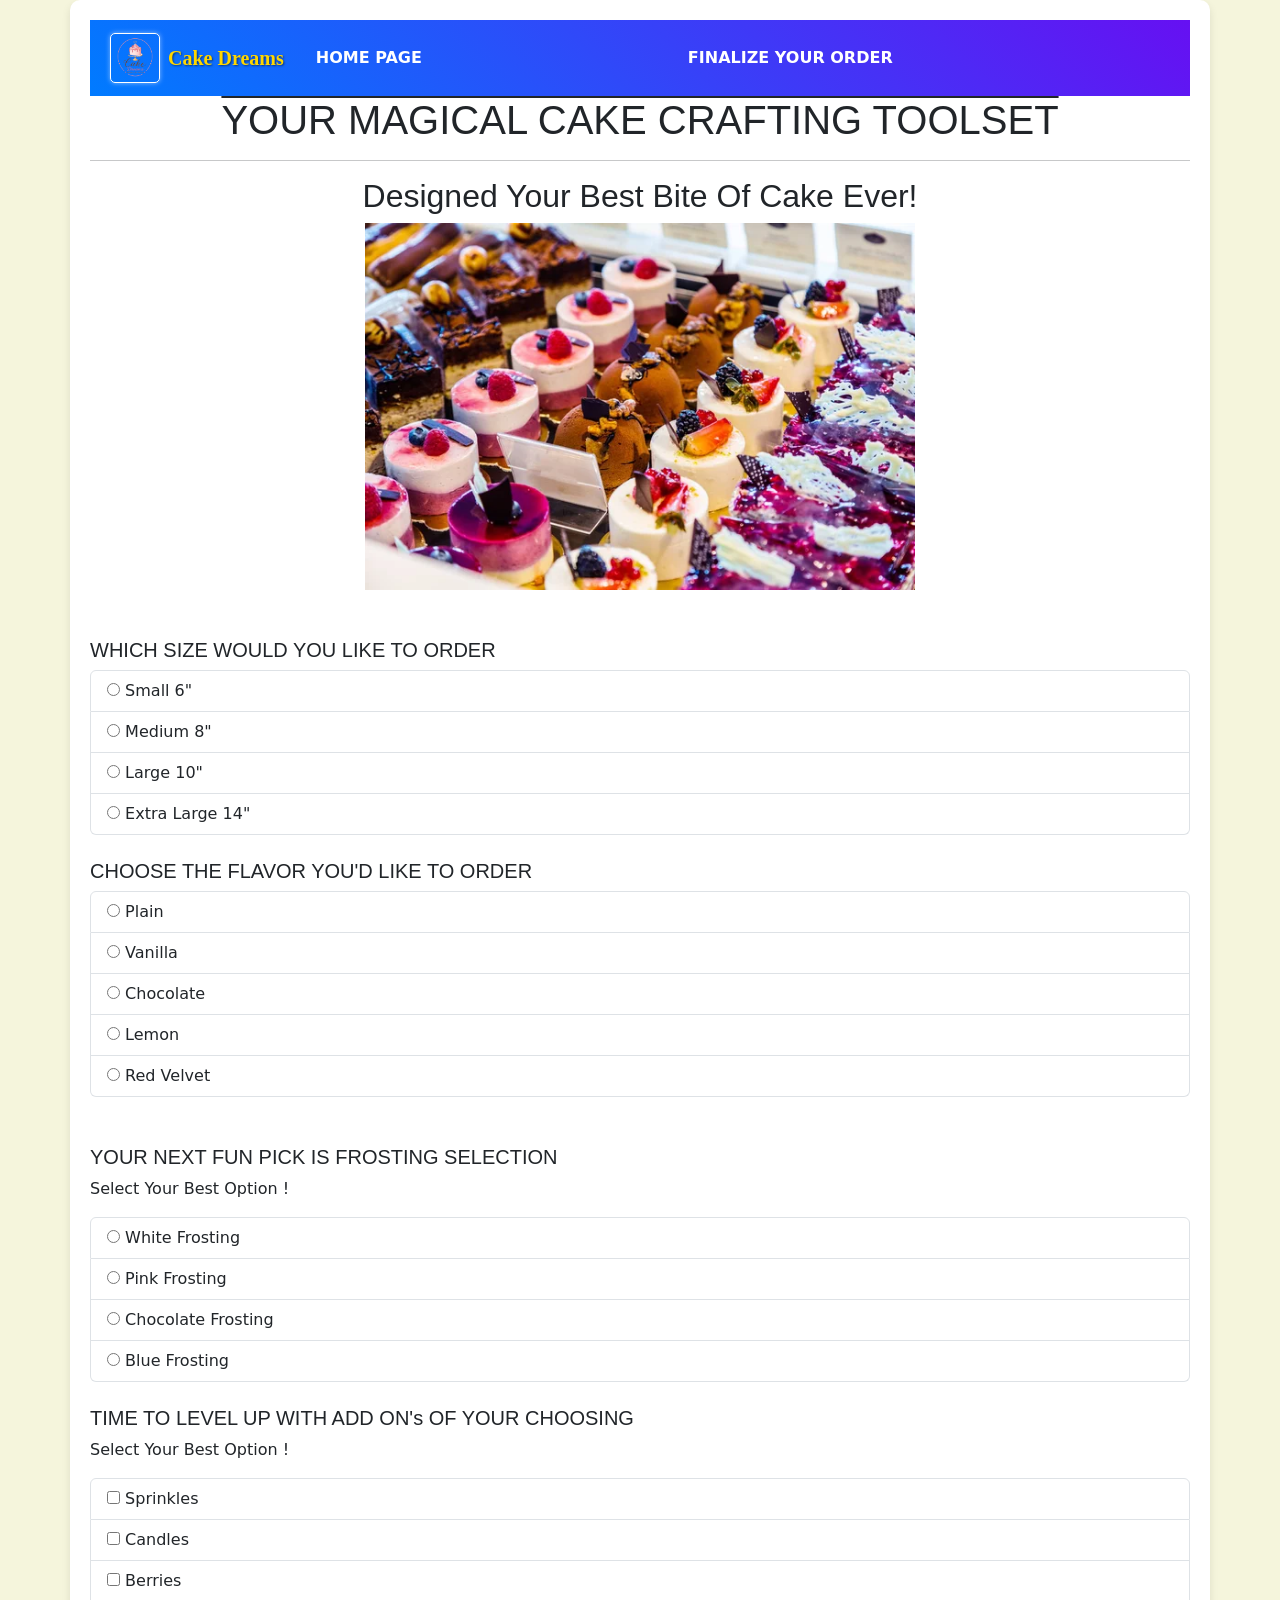
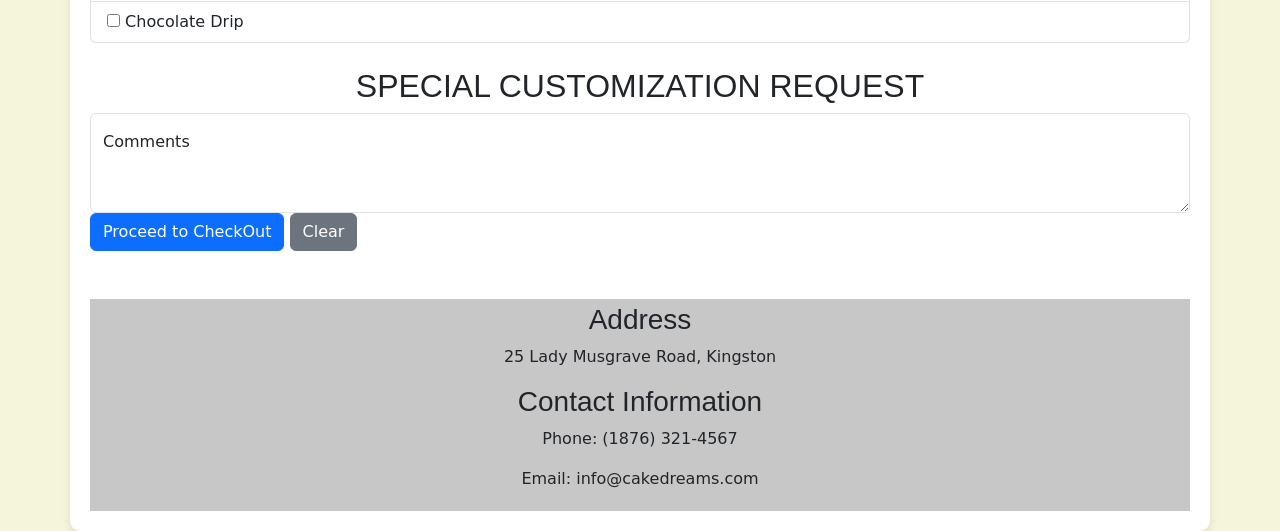
==== commit 1461a721: "change hme page to index" ====
--- a/cake_design_setup.html
+++ b/cake_design_setup.html
@@ -35,7 +35,7 @@
                     </button>
                     <div class="collapse navbar-collapse" id="navbarNavAltMarkup">
                         <div class="navbar-nav">
-                            <a class="nav-link" href="index_home_page.html">HOME PAGE</a>
+                            <a class="nav-link" href="index.html">HOME PAGE</a>
                             <a class="nav-link" href="order_finalization.html">FINALIZE YOUR ORDER</a>
                         </div>
                     </div>
@@ -185,10 +185,10 @@
                 <p>Phone: (1876) 321-4567</p>
                 <p>Email: info@cakedreams.com</p>
                 <div>
-            </footer>
-                    <script src="javascript/websitejavascript.js"></script>
-                </div>
-            </div>
+        </footer>
+        <script src="javascript/websitejavascript.js"></script>
+    </div>
+    </div>
     </div>
 </body>
 
--- a/styles.css/stylesheet.css
+++ b/styles.css/stylesheet.css
@@ -86,8 +86,9 @@
     border-radius: 5px;
 }
 
-.navbar .nav-link {g
+.navbar .nav-link {
     color: white !important;
     font-weight: bold;
     padding: 8px 16px;
-    margin-right:250px;+    margin-right: 250px;
+}
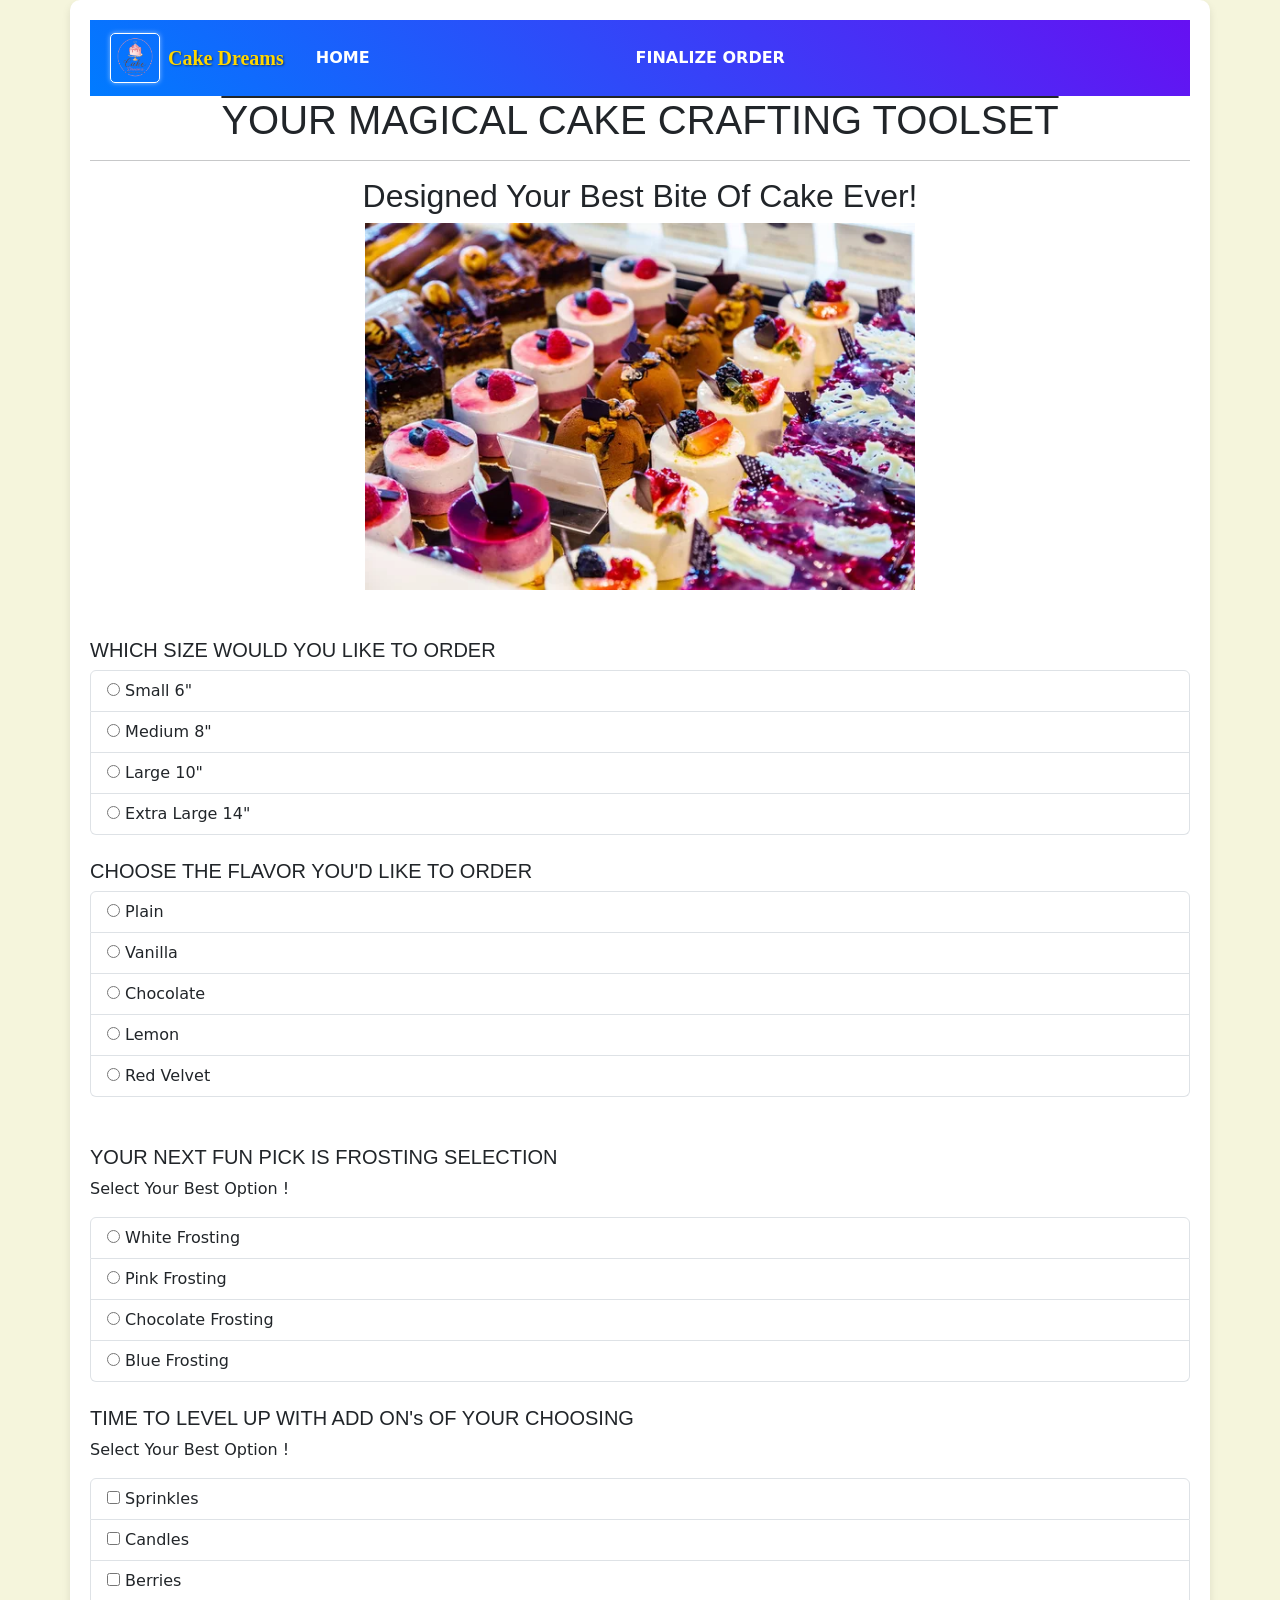
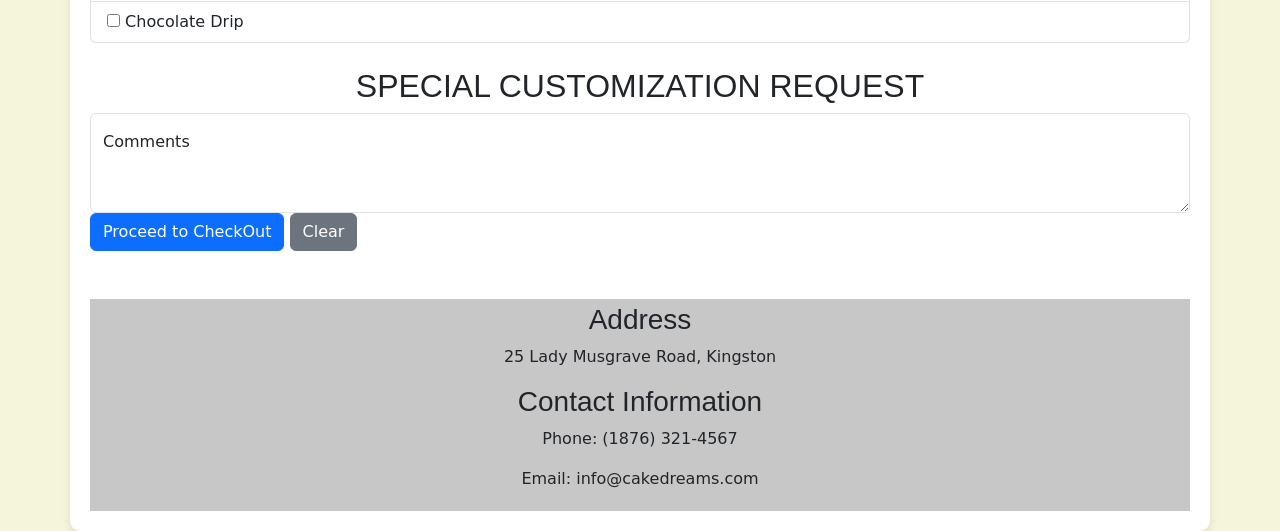
==== commit d954dec8: "minor changes to navbar" ====
--- a/cake_design_setup.html
+++ b/cake_design_setup.html
@@ -21,7 +21,7 @@
                 style="background: linear-gradient(45deg, #007bff, #6610f2);">
 
                 <div class="container-fluid">
-                    <a class="navbar-brand d-flex align-items-center" href="#">
+                    <a class="navbar-brand d-flex align-items-center" href="index.html">
                         <img src="img/cakelogo.png" alt="Cake Dreams Logo" width="50" height="50" class="me-2"
                             style="border: 1px solid #fff; border-radius: 5px; box-shadow: 0 0 5px rgba(255,255,255,0.5); display: inline-block;">
                         <span
@@ -35,8 +35,8 @@
                     </button>
                     <div class="collapse navbar-collapse" id="navbarNavAltMarkup">
                         <div class="navbar-nav">
-                            <a class="nav-link" href="index.html">HOME PAGE</a>
-                            <a class="nav-link" href="order_finalization.html">FINALIZE YOUR ORDER</a>
+                            <a class="nav-link" href="index.html">HOME</a>
+                            <a class="nav-link" href="order_finalization.html">FINALIZE ORDER</a>
                         </div>
                     </div>
                 </div>
